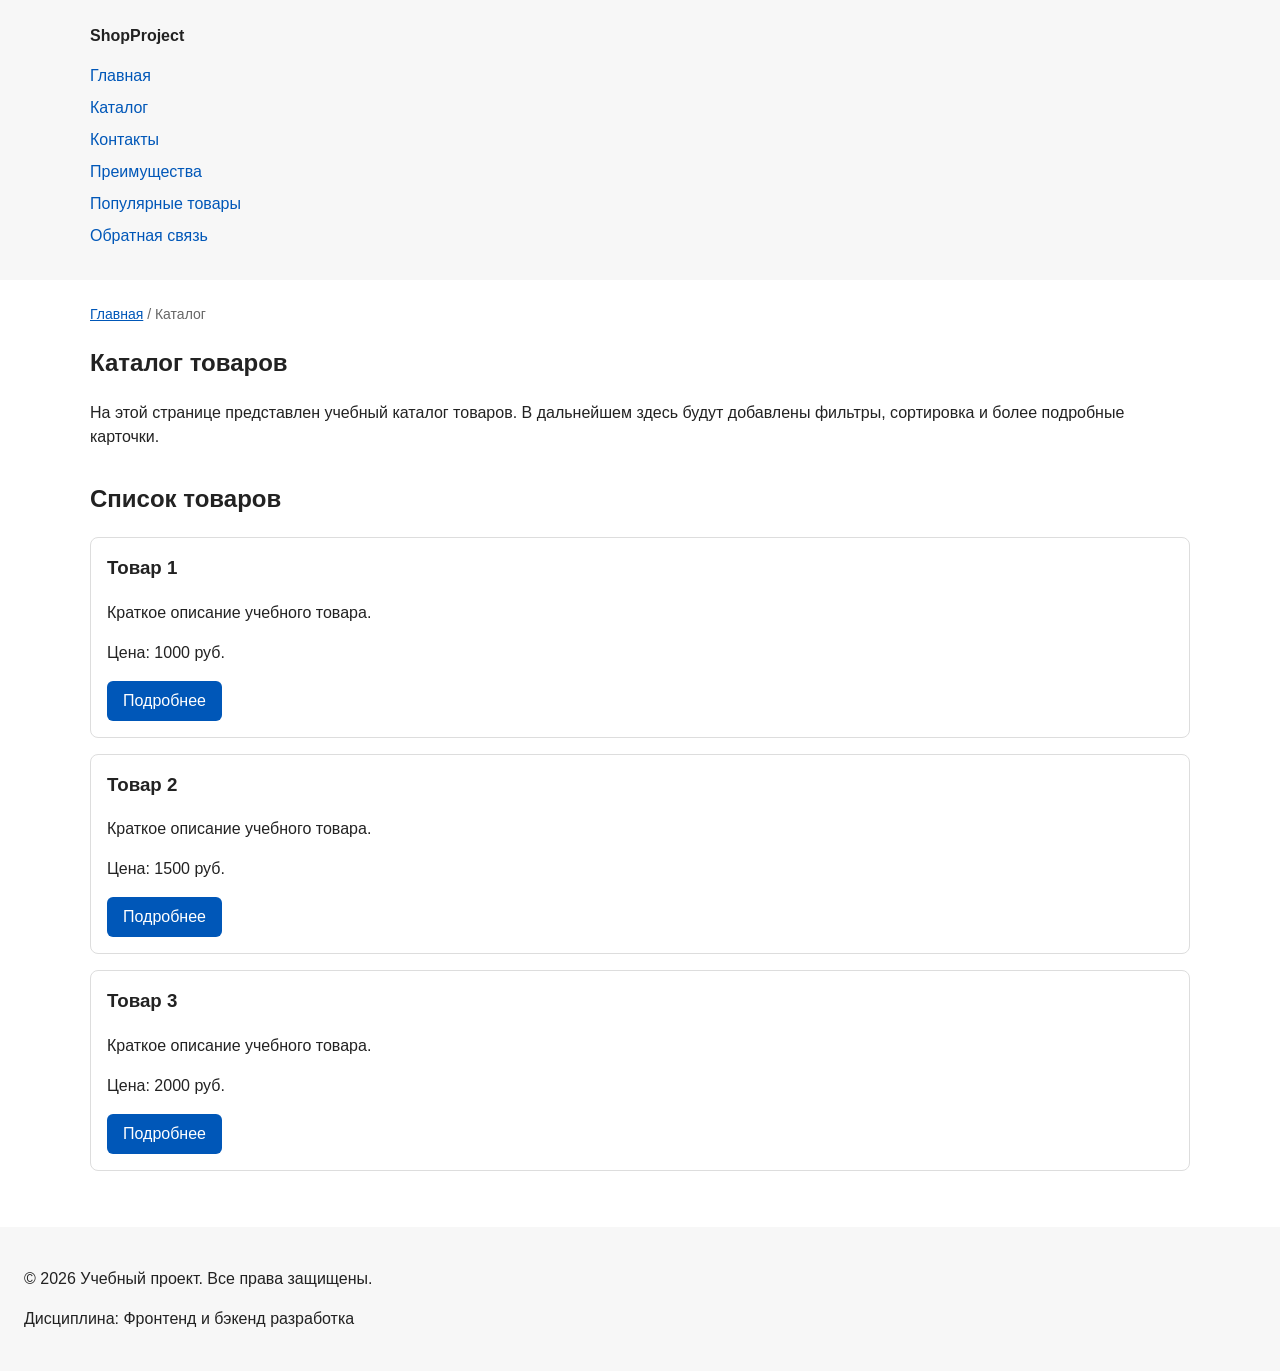
==== catalog.html @ 2c8a23e0 "feat: add multi-page structure navigation and anchors" ====
<!DOCTYPE html>
<html lang="ru">
<head>
  <meta charset="UTF-8">
  <meta name="viewport" content="width=device-width, initial-scale=1.0">
  <meta name="description" content="Каталог товаров учебного интернет-магазина.">
  <title>Каталог товаров — Учебный интернет-магазин</title>
  <link rel="stylesheet" href="css/style.css">
</head>
<body>
  <header>
    <div class="site-header">
      <a class="site-logo" href="index.html">ShopProject</a>

      <nav class="site-nav" aria-label="Основная навигация">
        <ul class="site-nav__list">
          <li><a href="index.html">Главная</a></li>
          <li><a href="catalog.html">Каталог</a></li>
          <li><a href="contacts.html">Контакты</a></li>
          <li><a href="index.html#advantages">Преимущества</a></li>
          <li><a href="index.html#popular">Популярные товары</a></li>
          <li><a href="index.html#contacts">Обратная связь</a></li>
        </ul>
      </nav>
    </div>
  </header>

  <main>
    <nav class="breadcrumbs" aria-label="Хлебные крошки">
      <a href="index.html">Главная</a>
      <span>Каталог</span>
    </nav>

    <section class="section">
      <h1>Каталог товаров</h1>
      <p>
        На этой странице представлен учебный каталог товаров.
        В дальнейшем здесь будут добавлены фильтры, сортировка и более
        подробные карточки.
      </p>
    </section>

    <section class="section">
      <h2>Список товаров</h2>

      <article class="product-card">
        <h3>Товар 1</h3>
        <p>Краткое описание учебного товара.</p>
        <p>Цена: 1000 руб.</p>
        <a class="button" href="index.html#popular">Подробнее</a>
      </article>

      <article class="product-card">
        <h3>Товар 2</h3>
        <p>Краткое описание учебного товара.</p>
        <p>Цена: 1500 руб.</p>
        <a class="button" href="index.html#popular">Подробнее</a>
      </article>

      <article class="product-card">
        <h3>Товар 3</h3>
        <p>Краткое описание учебного товара.</p>
        <p>Цена: 2000 руб.</p>
        <a class="button" href="index.html#popular">Подробнее</a>
      </article>
    </section>
  </main>

  <footer>
    <p>&copy; 2026 Учебный проект. Все права защищены.</p>
    <p>Дисциплина: Фронтенд и бэкенд разработка</p>
  </footer>
</body>
</html>
---- css/style.css ----
/* ===============================
   1. Переменные проекта
   =============================== */

:root {
  /* Основные цвета проекта */
  --color-bg: #ffffff;
  --color-text: #222222;
  --color-muted: #666666;
  --color-primary: #0057b8;
  --color-primary-dark: #003f86;
  --color-border: #dddddd;
  --color-surface: #f7f7f7;
  --color-surface-accent: #eef5ff;
  --color-danger: #b00020;
  --color-success: #168a2f;
  --color-success-bg: #eefaf0;
  --color-white: #ffffff;

  /* Отступы */
  --space-xs: 4px;
  --space-sm: 8px;
  --space-md: 16px;
  --space-lg: 24px;
  --space-xl: 32px;

  /* Скругления */
  --radius-sm: 6px;
  --radius-md: 8px;
  --radius-lg: 12px;

  /* Размеры */
  --container-width: 1100px;
}

/* 
  Универсальное правило для всех элементов.
  border-box делает расчёт размеров более понятным:
  width включает content, padding и border.
*/
* {
  box-sizing: border-box;
}

/*
  Убираем стандартный внешний отступ браузера у body.
  Без этого вокруг страницы может появиться белая рамка.
*/
/* ===============================
   2. Базовые стили
   =============================== */

* {
  box-sizing: border-box;
}

body {
  margin: 0;
  font-family: Arial, sans-serif;
  line-height: 1.5;
  color: #222222;
  background-color: #ffffff;
}
/*
  Задаём внутренние отступы для основных областей страницы.
  Это делает содержимое визуально отделённым от краёв окна браузера.
*/
header,
main,
footer {
  padding: var(--space-lg);
}

/*
  Оформляем шапку страницы.
  Пока используется простой светло-серый фон.
*/
header {
  background-color: var(--color-surface);
}

/*
  Оформляем подвал страницы тем же фоном,
  чтобы визуально отделить его от основного содержимого.
*/
footer {
  background-color: var(--color-surface);
}
/*
  Ограничиваем ширину содержимого шапки,
  чтобы оно не растягивалось слишком сильно на широких экранах.
*/
.site-header {
  max-width: 1100px;
  margin: 0 auto;
}

/*
  Оформляем текстовый логотип.
*/
.site-logo {
  font-weight: bold;
  text-decoration: none;
  color: #222222;
}

/*
  Убираем стандартные отступы и маркеры списка навигации.
*/
.site-nav__list {
  padding: 0;
  margin: 16px 0 0;
  list-style: none;
}

/*
  Добавляем расстояние между пунктами меню.
*/
.site-nav__list li {
  margin-bottom: 8px;
}

/*
  Оформляем ссылки меню.
*/
.site-nav__list a {
  color: #0057b8;
  text-decoration: none;
}

/*
  При наведении мыши подчёркиваем ссылку.
  Подробно состояния интерфейса будут рассмотрены в практической работе 1.7.
*/
.site-nav__list a:hover {
  text-decoration: underline;
  }
/*
  Hero-блок — первый крупный блок страницы.
  Он визуально отделяется от остальных разделов фоном и отступами.
*/
/* ===============================
   4. Компоненты страницы
   =============================== */

.hero {
  max-width: var(--container-width);
  margin: 0 auto var(--space-xl);
  padding: var(--space-xl) var(--space-lg);
  background-color: var(--color-surface-accent);
  border-radius: var(--radius-lg);
}


/*
  Общий класс для разделов страницы.
*/
.section {
  max-width: var(--container-width);
  margin: 0 auto var(--space-xl);
}


/*
  Убираем лишний верхний отступ у заголовков разделов.
*/
.section h2 {
  margin-top: 0;
}

/*
  Карточка товара — самостоятельный блок.
  На следующих занятиях карточки будут доработаны и выстроены в сетку.
*/
.product-card {
  margin-bottom: var(--space-md);
  padding: var(--space-md);
  border: 1px solid var(--color-border);
  border-radius: var(--radius-md);
  background-color: var(--color-bg);
}

.product-card:hover {
  border-color: var(--color-primary);
}


/*
  Убираем лишний верхний отступ у заголовка карточки.
*/
.product-card h3 {
  margin-top: 0;
}
/*
  Пока это обычная ссылка, но визуально она оформляется как кнопка.
*/
.button {
  display: inline-block;
  padding: var(--space-sm) var(--space-md);
  color: var(--color-white);
  background-color: var(--color-primary);
  text-decoration: none;
  border-radius: var(--radius-sm);
}

/*
  Простое состояние наведения для кнопки.
*/
.button:hover {
  background-color: var(--color-primary-dark);
}
.button:focus-visible {
  outline: 2px solid var(--color-primary);
  outline-offset: 3px;
}

.button:disabled {
  opacity: 0.6;
  cursor: not-allowed;
}
/*
  Дополнительный информационный блок.
*/
.aside-info {
  max-width: var(--container-width);
  margin: 0 auto var(--space-xl);
  padding: var(--space-md);
  border-left: 4px solid var(--color-primary);
  background-color: var(--color-surface);
}

/*
  Модальное окно.
  Элемент dialog сам умеет открываться поверх страницы.
*/
.order-dialog {
  width: min(100% - 32px, 560px);
  padding: var(--space-lg);
  border: none;
  border-radius: var(--radius-lg);
}

/*
  Затемнение фона за модальным окном.
*/
.order-dialog::backdrop {
  background-color: rgba(0, 0, 0, 0.5);
}

/*
  Поле формы.
  Каждый блок получает нижний отступ.
*/
.form-field {
  margin-bottom: var(--space-md);
}

/*
  Подпись поля.
*/
.form-field label {
  display: block;
  margin-bottom: var(--space-xs);
}

/*
  Основные поля формы.
*/
.form-field input,
.form-field select,
.form-field textarea {
  width: 100%;
  padding: 10px 12px;
  border: 1px solid var(--color-border);
  border-radius: var(--radius-sm);
  font: inherit;
}

/*
  Checkbox не должен занимать всю ширину.
*/
.form-field input[type="checkbox"] {
  width: auto;
}

/*
  Подсказка под полем телефона.
*/
.form-field small {
  display: block;
  margin-top: var(--space-xs);
  color: var(--color-muted);
}

/*
  Видимый фокус для клавиатурной навигации.
*/
.form-field input:hover,
.form-field select:hover,
.form-field textarea:hover {
  border-color: var(--color-primary);
}

.form-field input:focus-visible,
.form-field select:focus-visible,
.form-field textarea:focus-visible,
.form-actions button:focus-visible {
  outline: 2px solid var(--color-primary);
  outline-offset: 3px;
}

/*
  Подсветка ошибочных полей.
  Атрибут aria-invalid будет добавляться через JavaScript.
*/
[aria-invalid="true"] {
  border-color: var(--color-danger);
}

/*
  Кнопки формы.
*/
.form-actions {
  display: flex;
  gap: 12px;
  margin-top: 20px;
}

/*
  Сообщение об успешной отправке.
*/
.success-message {
  max-width: var(--container-width);
  margin: var(--space-lg) auto;
  padding: var(--space-md);
  border-left: 4px solid var(--color-success);
  background-color: var(--color-success-bg);
}

/* ===============================
   3. Общие элементы интерфейса
   =============================== */

a {
  color: var(--color-primary);
}

a:hover {
  color: var(--color-primary-dark);
}

a:focus-visible {
  outline: 2px solid var(--color-primary);
  outline-offset: 3px;
}
.breadcrumbs {
  max-width: var(--container-width);
  margin: 0 auto var(--space-md);
  font-size: 14px;
  color: var(--color-muted);
}

.breadcrumbs a {
  color: var(--color-primary);
}

.breadcrumbs span::before {
  content: " / ";
  color: var(--color-muted);
}
html {
  scroll-behavior: smooth;
}
:target {
  outline: 2px dashed var(--color-primary);
  outline-offset: 4px;
}
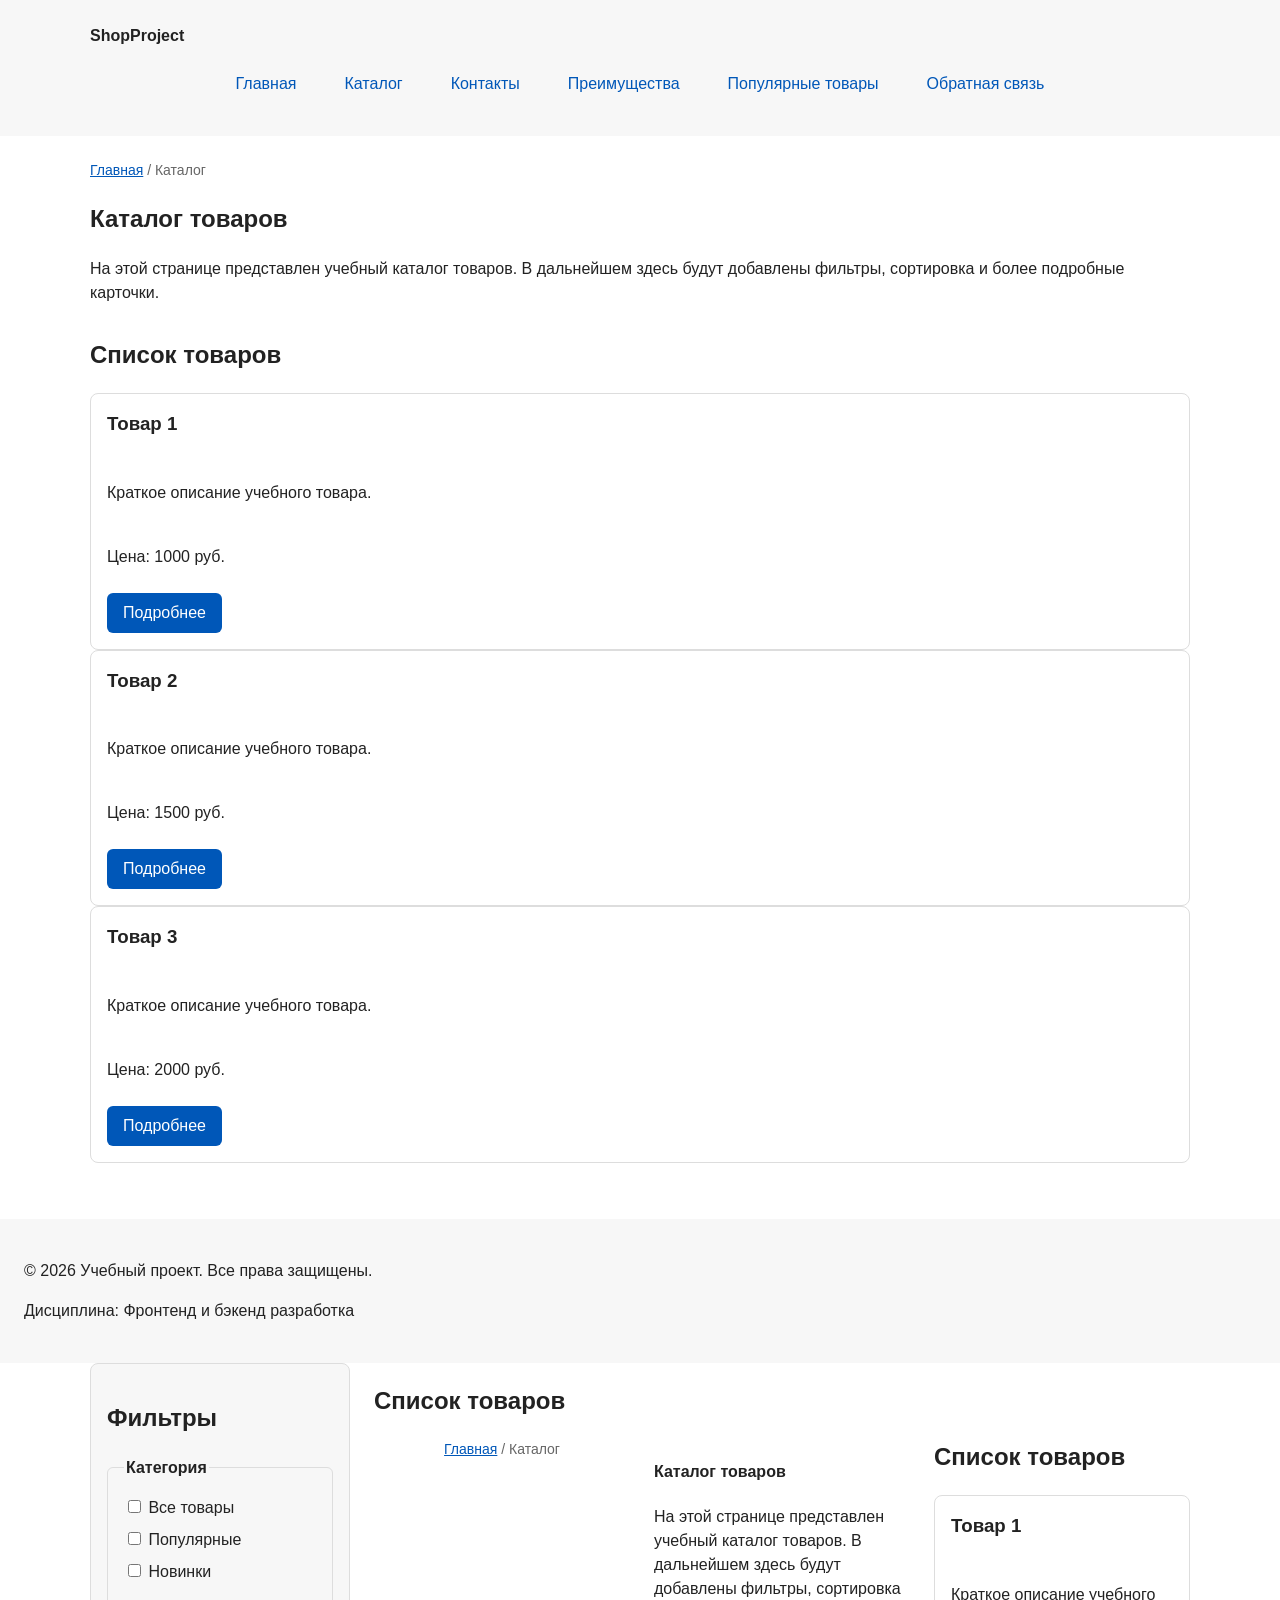
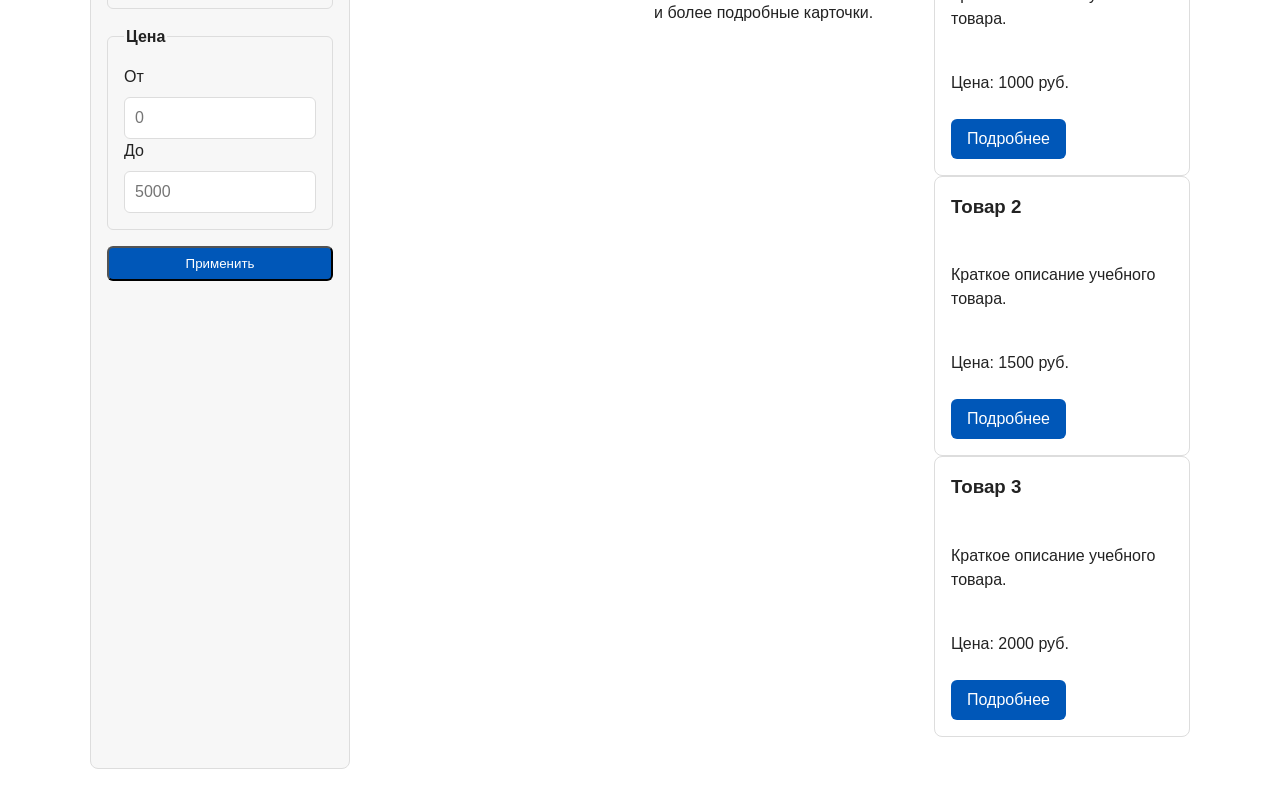
==== commit 25472efb: "Merge pull request #6 from danilabr2008-wq/feature/flex-grid-navigation Add flex navigation and grid" ====
--- a/catalog.html
+++ b/catalog.html
@@ -72,3 +72,86 @@
   </footer>
 </body>
 </html>
+<section class="catalog-layout">
+  <aside class="catalog-filters">
+    <h2>Фильтры</h2>
+
+    <form class="filters-form" action="#" method="get">
+      <fieldset>
+        <legend>Категория</legend>
+
+        <label>
+          <input type="checkbox" name="category" value="all">
+          Все товары
+        </label>
+
+        <label>
+          <input type="checkbox" name="category" value="popular">
+          Популярные
+        </label>
+
+        <label>
+          <input type="checkbox" name="category" value="new">
+          Новинки
+        </label>
+      </fieldset>
+
+      <fieldset>
+        <legend>Цена</legend>
+
+        <label for="price-from">От</label>
+        <input id="price-from" name="price-from" type="number" min="0" placeholder="0">
+
+        <label for="price-to">До</label>
+        <input id="price-to" name="price-to" type="number" min="0" placeholder="5000">
+      </fieldset>
+
+      <button class="button" type="submit">Применить</button>
+    </form>
+  </aside>
+
+  <section class="catalog-products">
+    <h2>Список товаров</h2>
+
+    <div class="products-grid">
+    <nav class="breadcrumbs" aria-label="Хлебные крошки">
+      <a href="index.html">Главная</a>
+      <span>Каталог</span>
+    </nav>
+
+    <section class="section">
+      <h1>Каталог товаров</h1>
+      <p>
+        На этой странице представлен учебный каталог товаров.
+        В дальнейшем здесь будут добавлены фильтры, сортировка и более
+        подробные карточки.
+      </p>
+    </section>
+
+    <section class="section">
+      <h2>Список товаров</h2>
+
+      <article class="product-card">
+        <h3>Товар 1</h3>
+        <p>Краткое описание учебного товара.</p>
+        <p>Цена: 1000 руб.</p>
+        <a class="button" href="index.html#popular">Подробнее</a>
+      </article>
+
+      <article class="product-card">
+        <h3>Товар 2</h3>
+        <p>Краткое описание учебного товара.</p>
+        <p>Цена: 1500 руб.</p>
+        <a class="button" href="index.html#popular">Подробнее</a>
+      </article>
+
+      <article class="product-card">
+        <h3>Товар 3</h3>
+        <p>Краткое описание учебного товара.</p>
+        <p>Цена: 2000 руб.</p>
+        <a class="button" href="index.html#popular">Подробнее</a>
+      </article>
+    </section>
+    </div>
+  </section>
+</section>
--- a/css/style.css
+++ b/css/style.css
@@ -108,10 +108,16 @@
   Убираем стандартные отступы и маркеры списка навигации.
 */
 .site-nav__list {
+  display: flex;
+  flex-wrap: wrap;
+  justify-content: center;
+  align-items: center;
+  gap: var(--space-md);
   padding: 0;
-  margin: 16px 0 0;
+  margin: var(--space-md) 0 0;
   list-style: none;
 }
+
 
 /*
   Добавляем расстояние между пунктами меню.
@@ -124,9 +130,18 @@
   Оформляем ссылки меню.
 */
 .site-nav__list a {
-  color: #0057b8;
+  display: inline-block;
+  padding: var(--space-sm) var(--space-md);
+  color: var(--color-primary);
   text-decoration: none;
-}
+  border-radius: var(--radius-sm);
+}
+
+.site-nav__list a:hover {
+  color: var(--color-white);
+  background-color: var(--color-primary);
+}
+
 
 /*
   При наведении мыши подчёркиваем ссылку.
@@ -173,16 +188,21 @@
   На следующих занятиях карточки будут доработаны и выстроены в сетку.
 */
 .product-card {
-  margin-bottom: var(--space-md);
+  display: flex;
+  flex-direction: column;
+  gap: var(--space-sm);
+  margin-bottom: 0;
   padding: var(--space-md);
   border: 1px solid var(--color-border);
   border-radius: var(--radius-md);
   background-color: var(--color-bg);
 }
 
-.product-card:hover {
-  border-color: var(--color-primary);
-}
+.product-card .button {
+  margin-top: auto;
+  align-self: flex-start;
+}
+
 
 
 /*
@@ -375,3 +395,57 @@
   outline: 2px dashed var(--color-primary);
   outline-offset: 4px;
 }
+.products-grid {
+  display: grid;
+  grid-template-columns: repeat(3, 1fr);
+  gap: var(--space-lg);
+}
+.catalog-layout {
+  max-width: var(--container-width);
+  margin: 0 auto var(--space-xl);
+  display: grid;
+  grid-template-columns: 260px 1fr;
+  grid-template-areas: "filters products";
+  gap: var(--space-lg);
+}
+
+.catalog-filters {
+  grid-area: filters;
+  padding: var(--space-md);
+  border: 1px solid var(--color-border);
+  border-radius: var(--radius-md);
+  background-color: var(--color-surface);
+}
+
+.catalog-products {
+  grid-area: products;
+}
+.filters-form {
+  display: grid;
+  gap: var(--space-md);
+}
+
+.filters-form fieldset {
+  margin: 0;
+  padding: var(--space-md);
+  border: 1px solid var(--color-border);
+  border-radius: var(--radius-sm);
+}
+
+.filters-form legend {
+  font-weight: 700;
+}
+
+.filters-form label {
+  display: block;
+  margin-bottom: var(--space-sm);
+}
+
+.filters-form input[type="number"] {
+  width: 100%;
+  padding: 8px 10px;
+  border: 1px solid var(--color-border);
+  border-radius: var(--radius-sm);
+  font: inherit;
+}
+
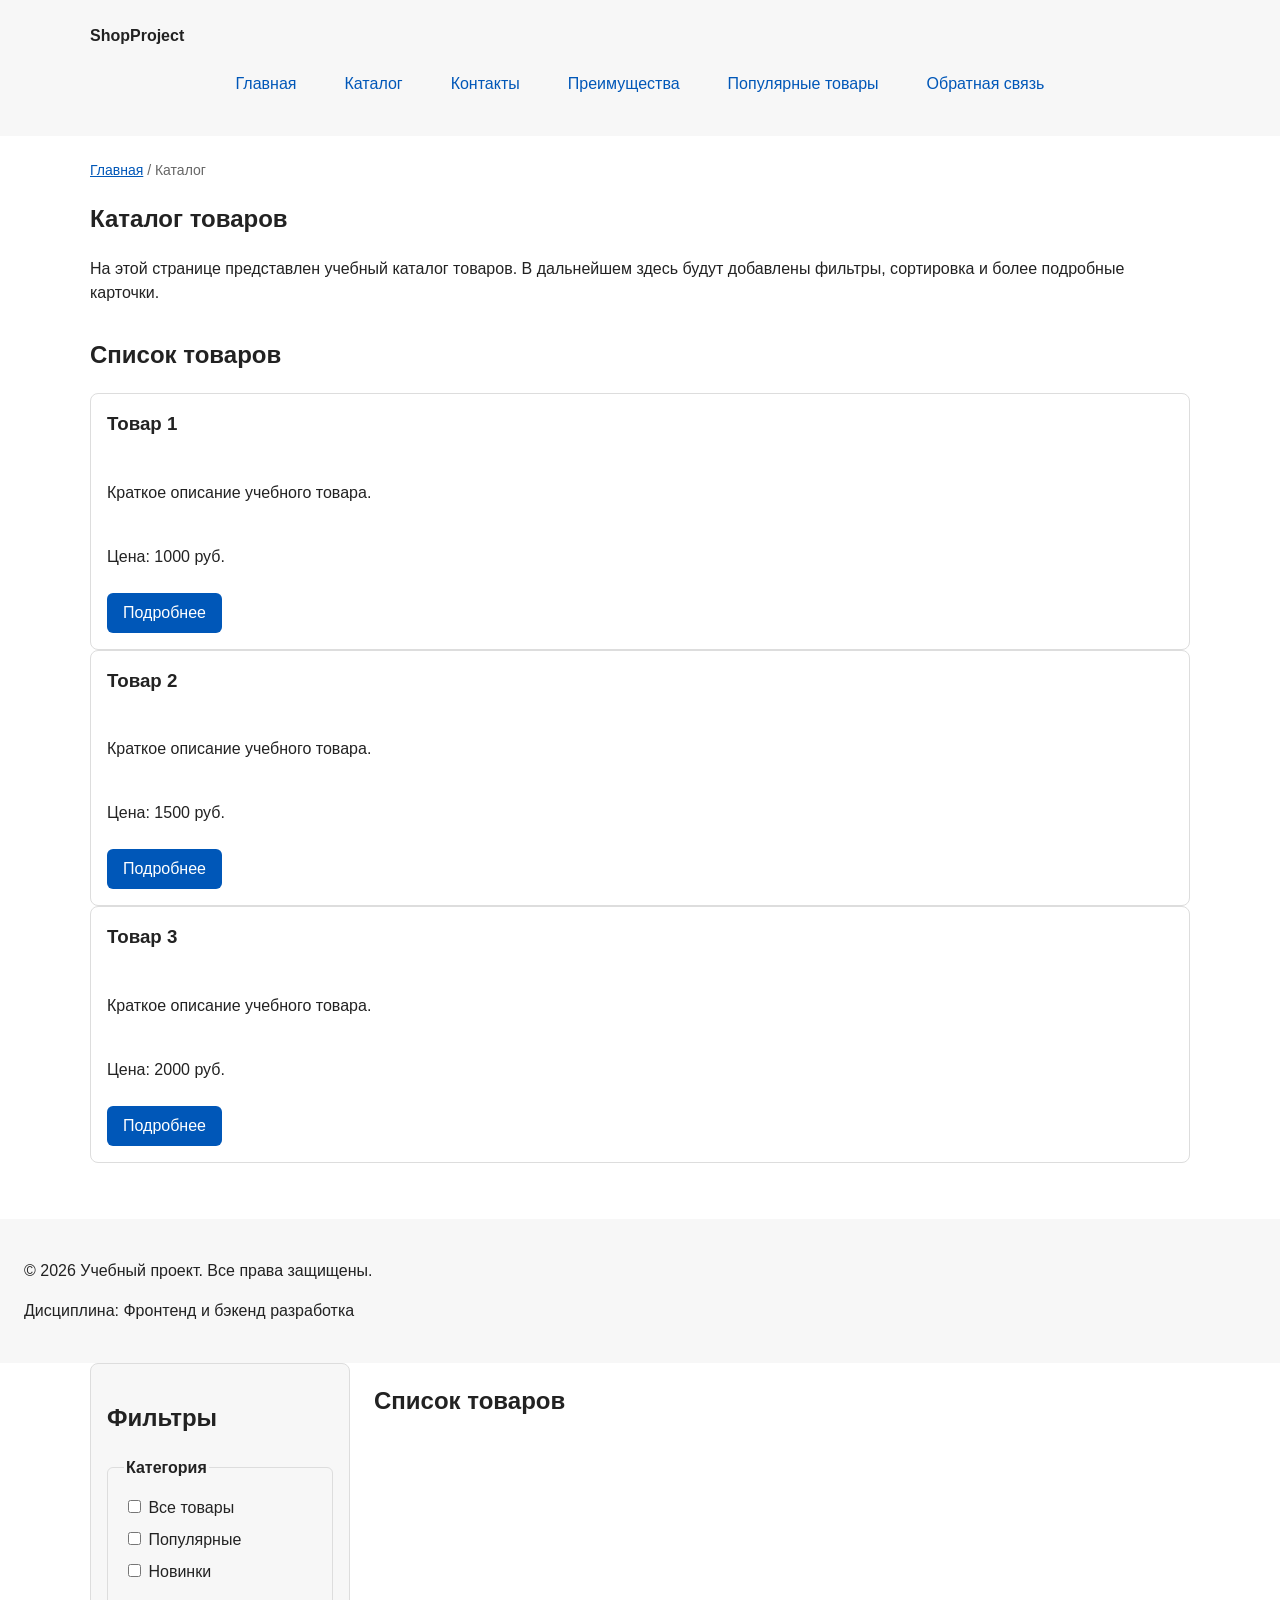
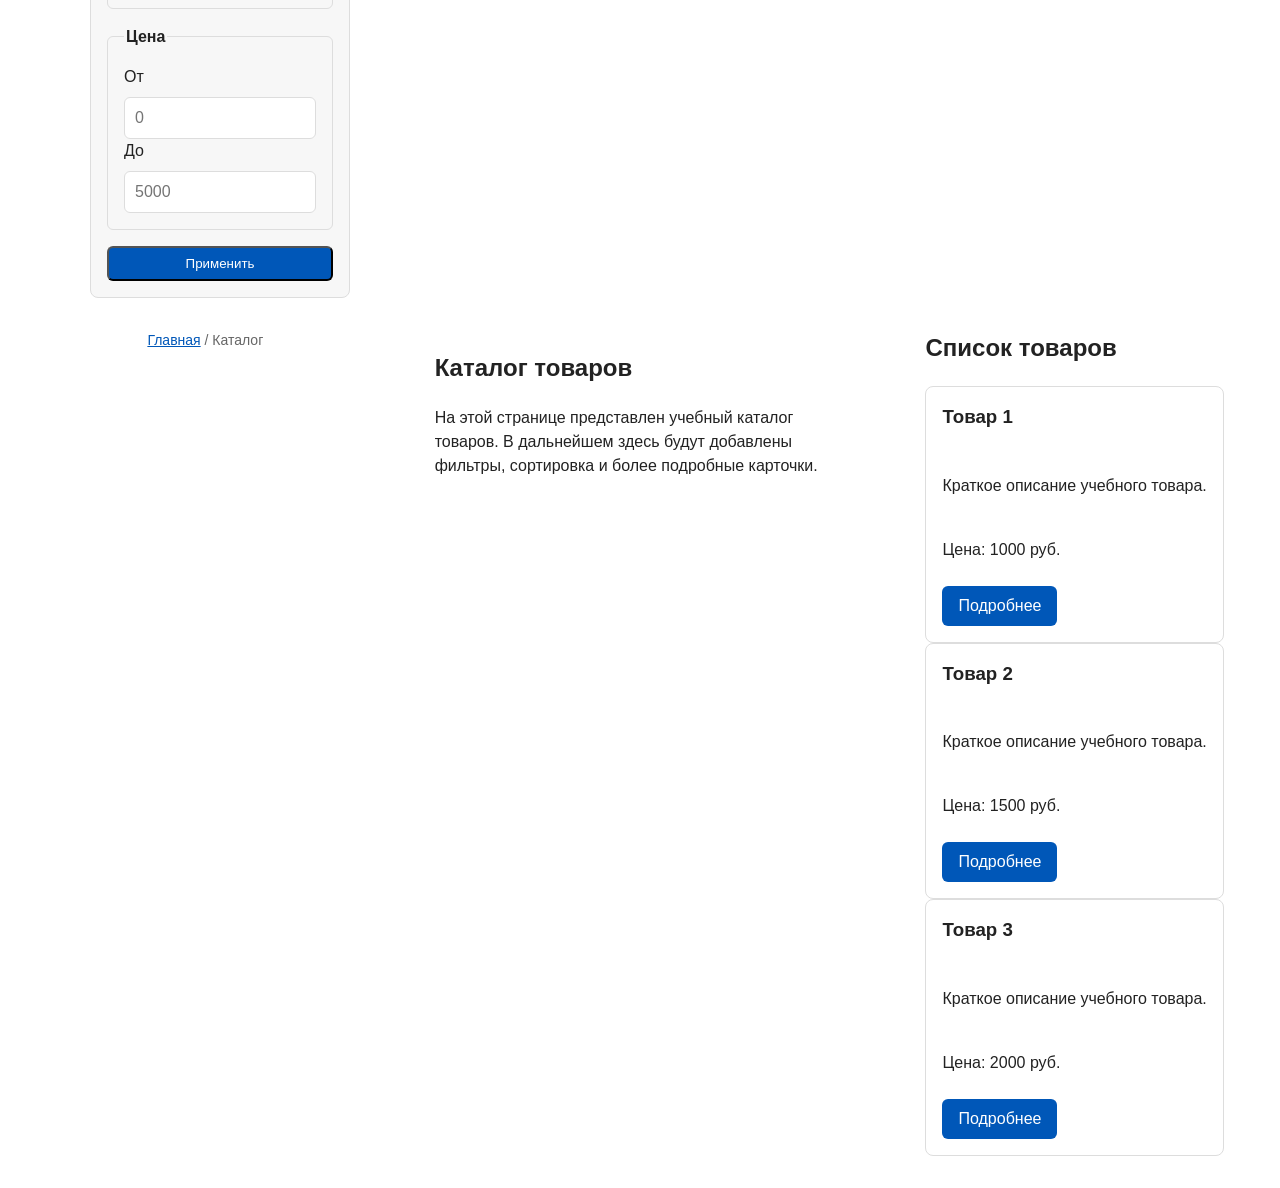
==== commit fd53b22c: "Merge pull request #7 from danilabr2008-wq/refactor/bem-css-classes refactor: apply BEM naming to CS" ====
--- a/catalog.html
+++ b/catalog.html
@@ -114,6 +114,12 @@
     <h2>Список товаров</h2>
 
     <div class="products-grid">
+      <!-- Карточки товаров -->
+    </div>
+  </section>
+</section>
+
+    <div class="products-grid">
     <nav class="breadcrumbs" aria-label="Хлебные крошки">
       <a href="index.html">Главная</a>
       <span>Каталог</span>
@@ -155,3 +161,4 @@
     </div>
   </section>
 </section>
+
--- a/css/style.css
+++ b/css/style.css
@@ -119,6 +119,7 @@
 }
 
 
+
 /*
   Добавляем расстояние между пунктами меню.
 */
@@ -143,6 +144,7 @@
 }
 
 
+
 /*
   При наведении мыши подчёркиваем ссылку.
   Подробно состояния интерфейса будут рассмотрены в практической работе 1.7.
@@ -202,6 +204,55 @@
   margin-top: auto;
   align-self: flex-start;
 }
+.catalog-layout {
+  max-width: var(--container-width);
+  margin: 0 auto var(--space-xl);
+  display: grid;
+  grid-template-columns: 260px 1fr;
+  grid-template-areas: "filters products";
+  gap: var(--space-lg);
+}
+
+.catalog-filters {
+  grid-area: filters;
+  padding: var(--space-md);
+  border: 1px solid var(--color-border);
+  border-radius: var(--radius-md);
+  background-color: var(--color-surface);
+}
+
+.catalog-products {
+  grid-area: products;
+}
+.filters-form {
+  display: grid;
+  gap: var(--space-md);
+}
+
+.filters-form fieldset {
+  margin: 0;
+  padding: var(--space-md);
+  border: 1px solid var(--color-border);
+  border-radius: var(--radius-sm);
+}
+
+.filters-form legend {
+  font-weight: 700;
+}
+
+.filters-form label {
+  display: block;
+  margin-bottom: var(--space-sm);
+}
+
+.filters-form input[type="number"] {
+  width: 100%;
+  padding: 8px 10px;
+  border: 1px solid var(--color-border);
+  border-radius: var(--radius-sm);
+  font: inherit;
+}
+
 
 
 
@@ -448,4 +499,9 @@
   border-radius: var(--radius-sm);
   font: inherit;
 }
-
+.products-grid {
+  display: grid;
+  grid-template-columns: repeat(3, 1fr);
+  gap: var(--space-lg);
+}
+
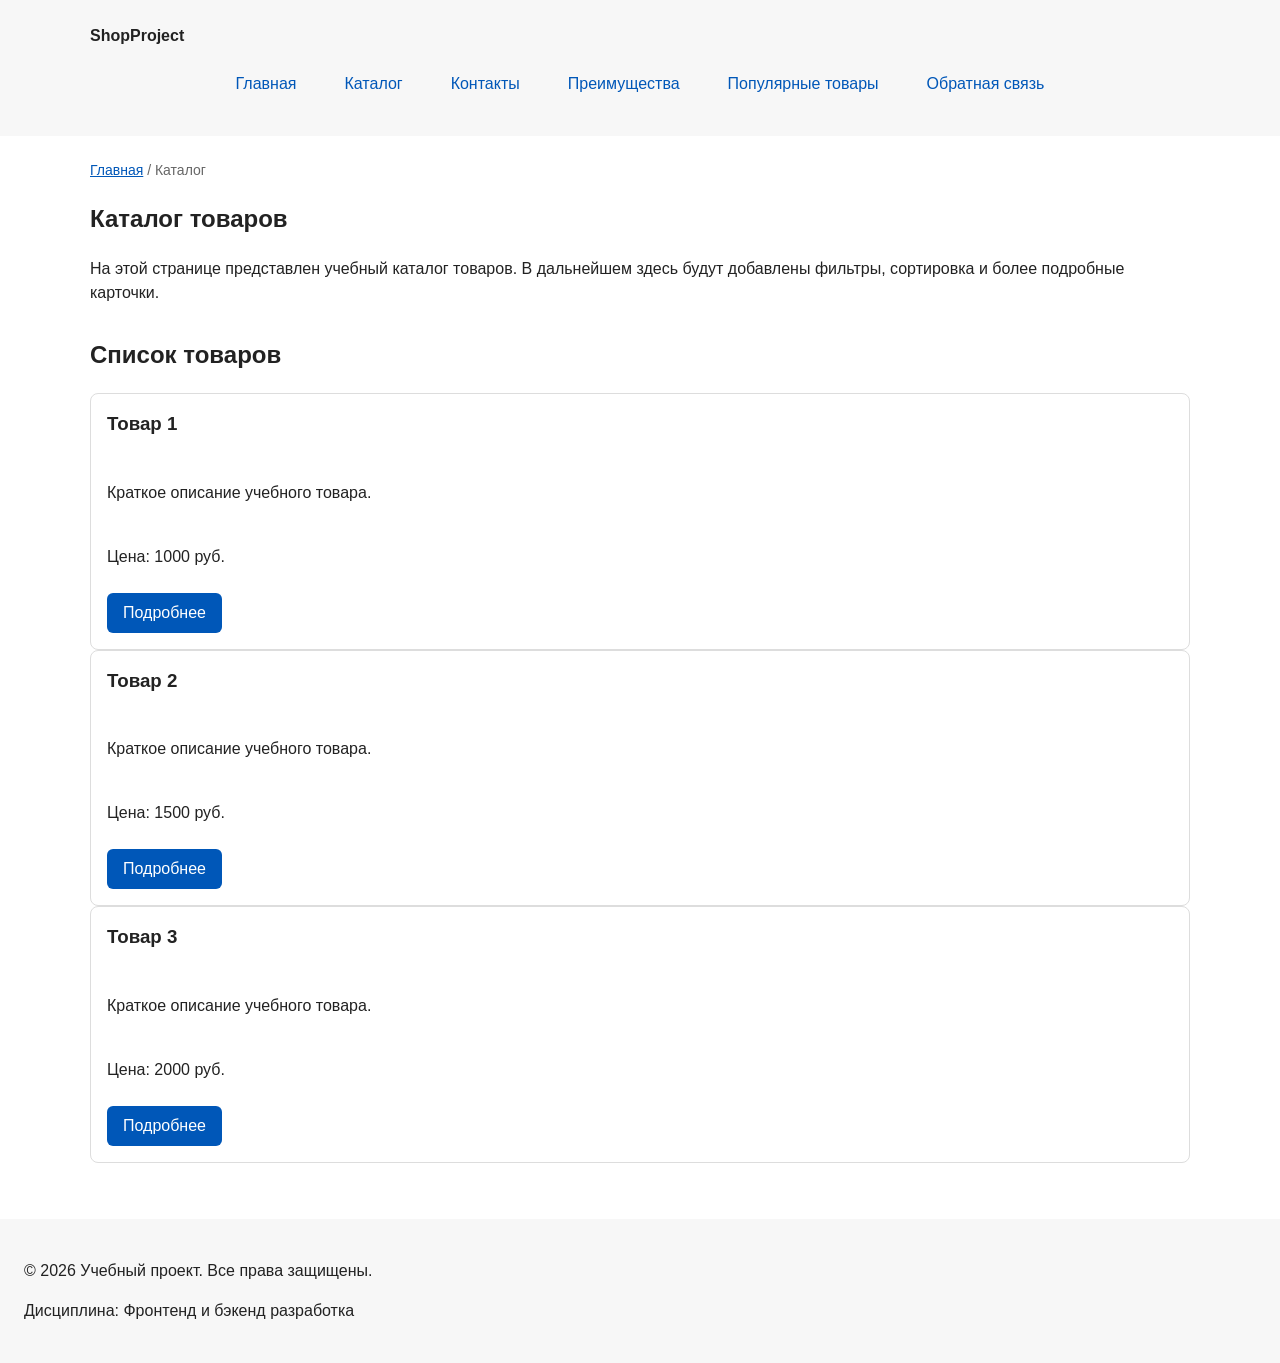
==== commit 2c2297c1: "Merge 1e862099f11a347e13b5adb5ba74e7728f3b418e into fd53b22ce0bdcff4b747cb5a24553dbc25128a23" ====
--- a/catalog.html
+++ b/catalog.html
@@ -71,94 +71,4 @@
     <p>Дисциплина: Фронтенд и бэкенд разработка</p>
   </footer>
 </body>
-</html>
-<section class="catalog-layout">
-  <aside class="catalog-filters">
-    <h2>Фильтры</h2>
-
-    <form class="filters-form" action="#" method="get">
-      <fieldset>
-        <legend>Категория</legend>
-
-        <label>
-          <input type="checkbox" name="category" value="all">
-          Все товары
-        </label>
-
-        <label>
-          <input type="checkbox" name="category" value="popular">
-          Популярные
-        </label>
-
-        <label>
-          <input type="checkbox" name="category" value="new">
-          Новинки
-        </label>
-      </fieldset>
-
-      <fieldset>
-        <legend>Цена</legend>
-
-        <label for="price-from">От</label>
-        <input id="price-from" name="price-from" type="number" min="0" placeholder="0">
-
-        <label for="price-to">До</label>
-        <input id="price-to" name="price-to" type="number" min="0" placeholder="5000">
-      </fieldset>
-
-      <button class="button" type="submit">Применить</button>
-    </form>
-  </aside>
-
-  <section class="catalog-products">
-    <h2>Список товаров</h2>
-
-    <div class="products-grid">
-      <!-- Карточки товаров -->
-    </div>
-  </section>
-</section>
-
-    <div class="products-grid">
-    <nav class="breadcrumbs" aria-label="Хлебные крошки">
-      <a href="index.html">Главная</a>
-      <span>Каталог</span>
-    </nav>
-
-    <section class="section">
-      <h1>Каталог товаров</h1>
-      <p>
-        На этой странице представлен учебный каталог товаров.
-        В дальнейшем здесь будут добавлены фильтры, сортировка и более
-        подробные карточки.
-      </p>
-    </section>
-
-    <section class="section">
-      <h2>Список товаров</h2>
-
-      <article class="product-card">
-        <h3>Товар 1</h3>
-        <p>Краткое описание учебного товара.</p>
-        <p>Цена: 1000 руб.</p>
-        <a class="button" href="index.html#popular">Подробнее</a>
-      </article>
-
-      <article class="product-card">
-        <h3>Товар 2</h3>
-        <p>Краткое описание учебного товара.</p>
-        <p>Цена: 1500 руб.</p>
-        <a class="button" href="index.html#popular">Подробнее</a>
-      </article>
-
-      <article class="product-card">
-        <h3>Товар 3</h3>
-        <p>Краткое описание учебного товара.</p>
-        <p>Цена: 2000 руб.</p>
-        <a class="button" href="index.html#popular">Подробнее</a>
-      </article>
-    </section>
-    </div>
-  </section>
-</section>
-
+</html>
--- a/css/style.css
+++ b/css/style.css
@@ -119,7 +119,6 @@
 }
 
 
-
 /*
   Добавляем расстояние между пунктами меню.
 */
@@ -142,7 +141,6 @@
   color: var(--color-white);
   background-color: var(--color-primary);
 }
-
 
 
 /*
@@ -204,55 +202,6 @@
   margin-top: auto;
   align-self: flex-start;
 }
-.catalog-layout {
-  max-width: var(--container-width);
-  margin: 0 auto var(--space-xl);
-  display: grid;
-  grid-template-columns: 260px 1fr;
-  grid-template-areas: "filters products";
-  gap: var(--space-lg);
-}
-
-.catalog-filters {
-  grid-area: filters;
-  padding: var(--space-md);
-  border: 1px solid var(--color-border);
-  border-radius: var(--radius-md);
-  background-color: var(--color-surface);
-}
-
-.catalog-products {
-  grid-area: products;
-}
-.filters-form {
-  display: grid;
-  gap: var(--space-md);
-}
-
-.filters-form fieldset {
-  margin: 0;
-  padding: var(--space-md);
-  border: 1px solid var(--color-border);
-  border-radius: var(--radius-sm);
-}
-
-.filters-form legend {
-  font-weight: 700;
-}
-
-.filters-form label {
-  display: block;
-  margin-bottom: var(--space-sm);
-}
-
-.filters-form input[type="number"] {
-  width: 100%;
-  padding: 8px 10px;
-  border: 1px solid var(--color-border);
-  border-radius: var(--radius-sm);
-  font: inherit;
-}
-
 
 
 
@@ -499,9 +448,4 @@
   border-radius: var(--radius-sm);
   font: inherit;
 }
-.products-grid {
-  display: grid;
-  grid-template-columns: repeat(3, 1fr);
-  gap: var(--space-lg);
-}
-
+
